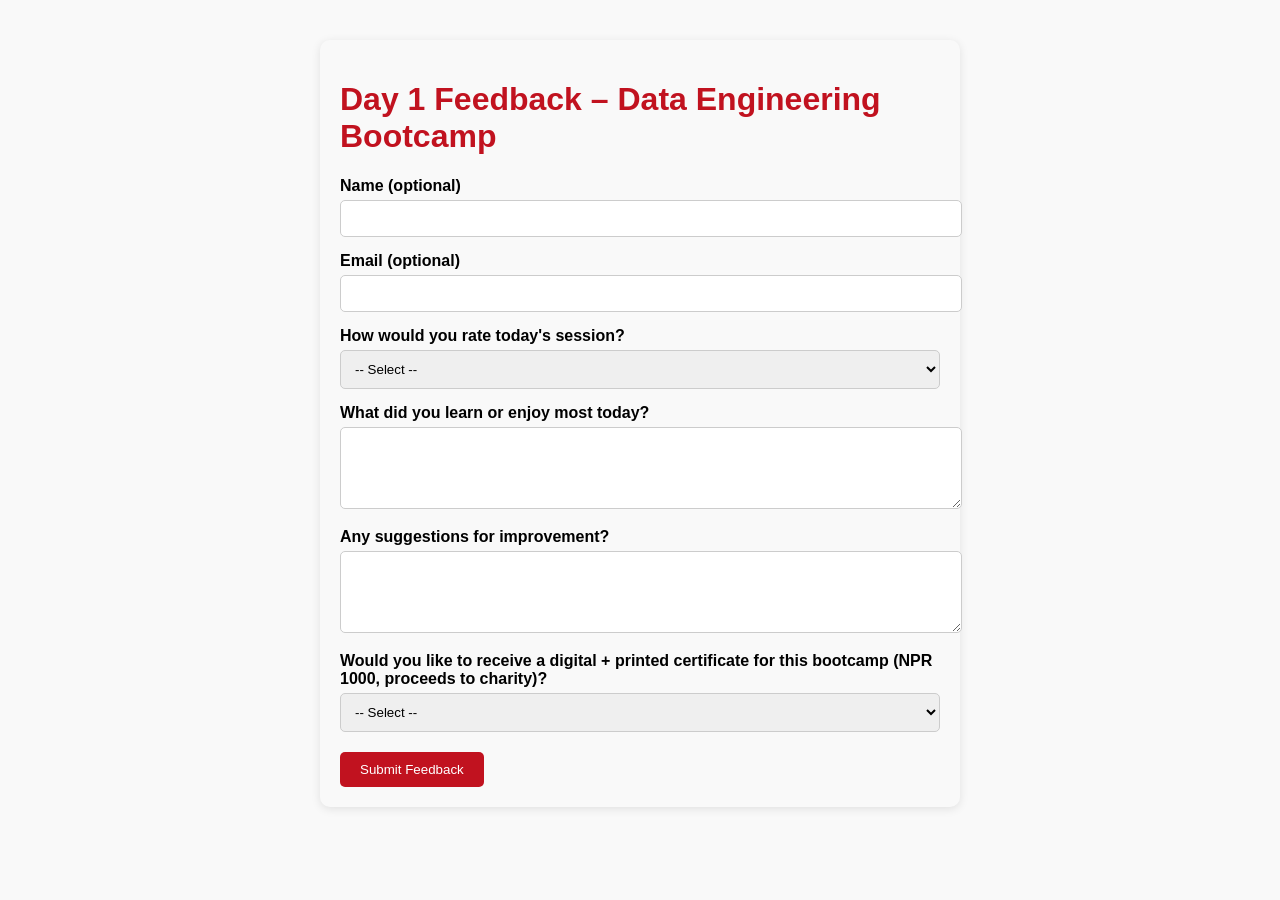
==== feedback.html @ 714eaf02 "Create feedback.html" ====
<!DOCTYPE html>
<html lang="en">
<head>
  <meta charset="UTF-8" />
  <meta name="viewport" content="width=device-width, initial-scale=1.0" />
  <title>Day 1 Feedback – DE Bootcamp</title>
  <style>
    body {
      font-family: Arial, sans-serif;
      max-width: 600px;
      margin: 40px auto;
      padding: 20px;
      background-color: #f9f9f9;
      border-radius: 10px;
      box-shadow: 0 2px 10px rgba(0,0,0,0.1);
    }
    h1 {
      color: #c1121f;
    }
    label {
      display: block;
      margin-top: 15px;
      font-weight: bold;
    }
    input, textarea, select {
      width: 100%;
      padding: 10px;
      margin-top: 5px;
      border: 1px solid #ccc;
      border-radius: 5px;
    }
    button {
      margin-top: 20px;
      padding: 10px 20px;
      background-color: #c1121f;
      color: white;
      border: none;
      border-radius: 5px;
      cursor: pointer;
    }
    button:hover {
      background-color: #a10e1a;
    }
  </style>
</head>
<body>
  <h1>Day 1 Feedback – Data Engineering Bootcamp</h1>
  <form action="https://formspree.io/f/YOUR_FORM_ID" method="POST">
    <label for="name">Name (optional)</label>
    <input type="text" id="name" name="name" />

    <label for="email">Email (optional)</label>
    <input type="email" id="email" name="email" />

    <label for="session_rating">How would you rate today's session?</label>
    <select id="session_rating" name="session_rating" required>
      <option value="">-- Select --</option>
      <option value="Excellent">Excellent</option>
      <option value="Good">Good</option>
      <option value="Average">Average</option>
      <option value="Poor">Poor</option>
    </select>

    <label for="learning">What did you learn or enjoy most today?</label>
    <textarea id="learning" name="learning" rows="4" required></textarea>

    <label for="improve">Any suggestions for improvement?</label>
    <textarea id="improve" name="improve" rows="4"></textarea>

        <label for="certificate">Would you like to receive a digital + printed certificate for this bootcamp (NPR 1000, proceeds to charity)?</label>
    <select id="certificate" name="certificate" required>
      <option value="">-- Select --</option>
      <option value="Yes">Yes</option>
      <option value="Maybe">Maybe</option>
      <option value="No">No</option>
    </select>

<button type="submit">Submit Feedback</button>
  </form>
</body>
</html>
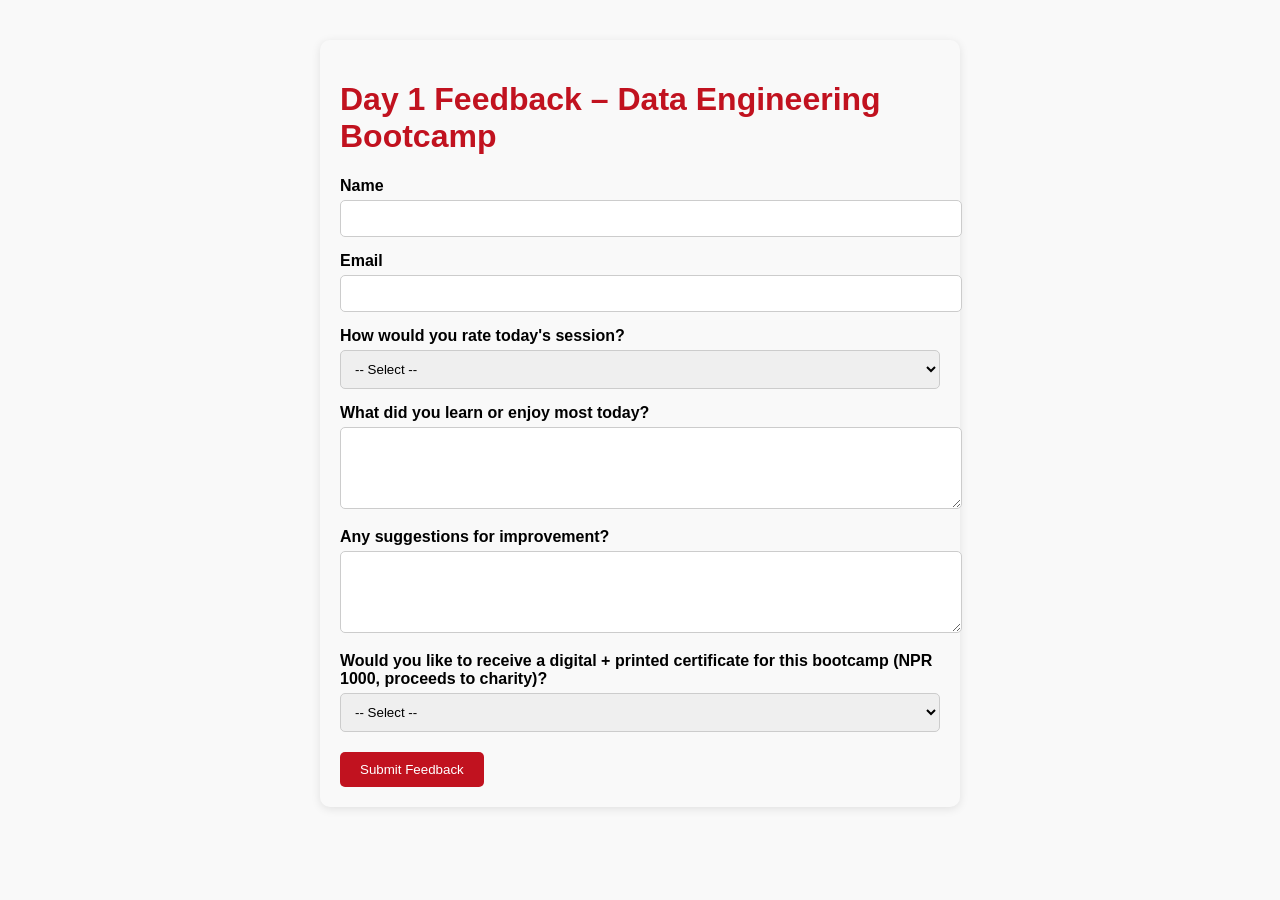
==== commit a39e917f: "Update feedback.html" ====
--- a/feedback.html
+++ b/feedback.html
@@ -46,10 +46,10 @@
 <body>
   <h1>Day 1 Feedback – Data Engineering Bootcamp</h1>
   <form action="https://formspree.io/f/YOUR_FORM_ID" method="POST">
-    <label for="name">Name (optional)</label>
+    <label for="name">Name</label>
     <input type="text" id="name" name="name" />
 
-    <label for="email">Email (optional)</label>
+    <label for="email">Email</label>
     <input type="email" id="email" name="email" />
 
     <label for="session_rating">How would you rate today's session?</label>
